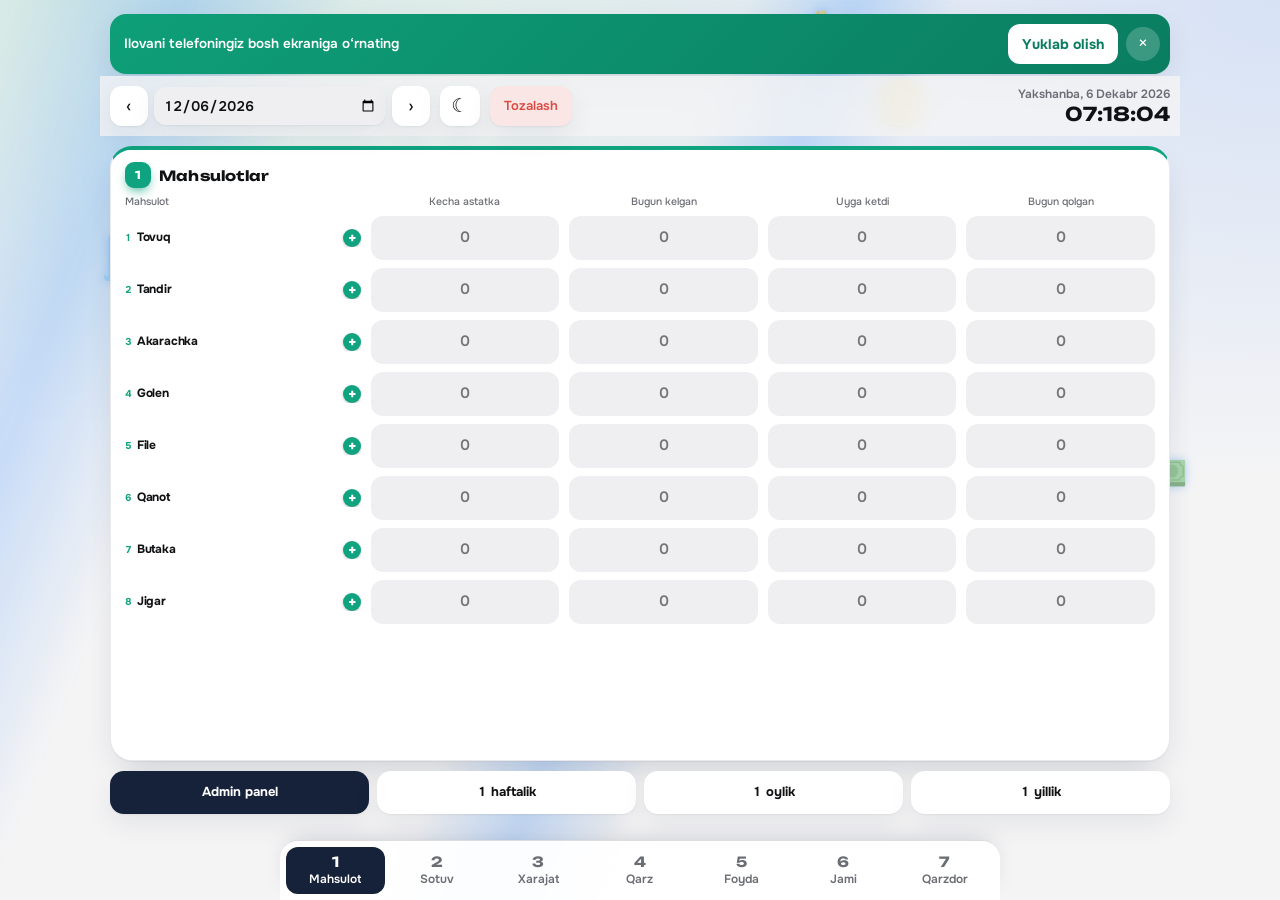
==== index.html @ bcc5ffeb "Add files via upload" ====
<!DOCTYPE html>
<html lang="uz">
<head>
<meta charset="utf-8">
<meta name="viewport" content="width=device-width, initial-scale=1, viewport-fit=cover">
<title>Go‘sht hisobi</title>
<link rel="manifest" href="manifest.webmanifest"><meta name="theme-color" content="#10a37f"><link rel="apple-touch-icon" href="icons/apple-touch-icon.png"><meta name="apple-mobile-web-app-capable" content="yes"><meta name="mobile-web-app-capable" content="yes"><meta name="apple-mobile-web-app-title" content="Go‘sht hisobi">
<link href="https://fonts.googleapis.com/css2?family=Onest:wght@400;500;700&family=Unbounded:wght@500;700&display=swap" rel="stylesheet">
<link rel="stylesheet" href="style.css">
</head>
<body>
<div class="bgfx" id="bgfx" aria-hidden="true"></div>
<div class="app">
  <div class="inst" id="inst" hidden><span>Ilovani telefoningiz bosh ekraniga o‘rnating</span><button class="ib" data-act="install">Yuklab olish</button><button class="ix" data-act="instX" aria-label="Yopish">×</button></div>
  <header class="bar">
    <div class="dn"><button data-act="nav" data-n="-1" aria-label="Oldingi kun">‹</button><input type="date" id="dt"><button data-act="nav" data-n="1" aria-label="Keyingi kun">›</button></div>
    <button class="thm" id="thm" data-act="themeT" aria-label="Oq / qora rang">☾</button>
    <button class="clr" data-act="clr">Tozalash</button>
    <div class="clk"><b id="clkD"></b><span id="clkT"></span></div>
    
  </header>

  <section class="row r1" data-s="1"><div class="rh"><i>1</i><h2 data-tk="r1">Mahsulotlar</h2></div><div class="tb" id="t1"></div></section>
  <section class="row r2" data-s="2"><div class="rh"><i>2</i><h2 data-tk="r2">Sotuv hisobi</h2><span class="sp"></span><span class="rt" id="tRev"></span></div><div class="tb" id="t2"></div></section>
  <section class="row r3" data-s="3"><div class="rh"><i>3</i><h2 data-tk="r3">Xarajatlar</h2><span class="sp"></span><span class="rt" id="tExp"></span><button class="lst" data-act="listExp" id="lExp"></button></div>
    <div class="fl"><input id="en" placeholder="Xarajat turi" autocomplete="off"><input id="ea" inputmode="decimal" placeholder="Summa"><button class="add" data-act="addExp" aria-label="Qo‘shish">+</button></div></section>
  <section class="row r4" data-s="4"><div class="rh"><i>4</i><h2 data-tk="r4">Qarzlar</h2><span class="sp"></span><span class="rt" id="tDebt"></span><button class="lst" data-act="listDebt" id="lDebt"></button></div>
    <div class="fl fl4"><input id="qn" placeholder="Qarz egasi" autocomplete="off"><input id="qp" inputmode="tel" placeholder="Telefon" autocomplete="off"><input id="qa" inputmode="decimal" placeholder="Summa"><button class="add" data-act="addDebt" aria-label="Qo‘shish">+</button></div>
    <div class="jq"><span>Jami qarz</span><b id="hDebt">0</b></div></section>

  <section class="row r5b" data-s="5"><div class="rh"><i>5</i><h2 data-tk="r5">Foyda hisobi</h2></div><div class="tb" id="t5"></div></section>
  <section class="row r5" data-s="6">
    <div class="rh"><i>6</i><h2 data-tk="r6">Jami hisob</h2><span class="sp"></span><button class="gal" data-act="gal" id="gal">Galereyaga saqlash</button></div>
    <div class="eq">
      <div class="sc"><small>Xarajat (3)</small><b id="fExp"></b></div><i>=</i>
      <div class="sc"><small>Jami chiqim</small><b id="fOut"></b></div>
    </div>
    <div class="eq eb">
      <div class="sc"><small>Chiqim</small><b id="fOut2"></b></div><i>−</i>
      <div class="sc"><small>Tushum (2)</small><b id="fRev"></b></div><i>=</i>
      <div class="sc res" id="fRes"><small id="fFl">FOYDA</small><b id="fF"></b></div>
    </div>
    <div class="n5"><span>Foyda hisobi (5-qator)</span><b id="fP5"></b></div>
    <div class="ext" id="fExt"></div>
  </section>
  <section class="row r7" data-s="7"><div class="rh"><i>7</i><h2 data-tk="r7">Barcha qarzdorlar</h2><span class="sp"></span><span class="rt" id="tD7"></span></div><div class="d7" id="d7"></div></section>
  <nav class="nav4">
    <button data-act="pg" data-k="admin">Admin panel</button>
    <button data-act="pg" data-k="week">1 haftalik</button>
    <button data-act="pg" data-k="month">1 oylik</button>
    <button data-act="pg" data-k="year">1 yillik</button>
  </nav>
</div>

<div class="pg" id="pg" hidden><div class="pgh"><b id="pgT"></b><button data-act="pgx" aria-label="Yopish">×</button></div><div id="pgB"></div></div>
<div class="ov" id="ov" hidden><div class="sheet"><div class="sh"><b id="shT"></b><button data-act="close" aria-label="Yopish">×</button></div><div id="shB"></div></div></div>
<nav class="stabs" id="stabs" aria-label="Sahifalar"><button data-act="st" data-i="1"><b>1</b><span>Mahsulot</span></button><button data-act="st" data-i="2"><b>2</b><span>Sotuv</span></button><button data-act="st" data-i="3"><b>3</b><span>Xarajat</span></button><button data-act="st" data-i="4"><b>4</b><span>Qarz</span></button><button data-act="st" data-i="5"><b>5</b><span>Foyda</span></button><button data-act="st" data-i="6"><b>6</b><span>Jami</span></button><button data-act="st" data-i="7"><b>7</b><span>Qarzdor</span></button></nav>
<script src="app.js"></script>
</body>
</html>
---- style.css ----
:root{--bg:#e9eef6;--surface:#fff;--ink:#14203a;--mute:#6b7893;--line:#cfd7e6;--chip:#eef2f9;--bad:#dc4b43;--hero:#16213a;--sh:0 1px 2px rgba(20,32,58,.06),0 10px 28px rgba(20,32,58,.07);
box-sizing:border-box;padding-top:env(safe-area-inset-top,0px);padding-bottom:env(safe-area-inset-bottom,0px)}
@media (prefers-color-scheme:dark){:root:not([data-theme="light"]){--bg:#0b101b;--surface:#151c2c;--ink:#eaf0ff;--mute:#8f9bb5;--line:#34415a;--chip:#1c2538;--bad:#ff8a80;--hero:#1d2a4a;--sh:0 10px 28px rgba(0,0,0,.4);color-scheme:dark}}
:root[data-theme="dark"]{--bg:#0b101b;--surface:#151c2c;--ink:#eaf0ff;--mute:#8f9bb5;--line:#34415a;--chip:#1c2538;--bad:#ff8a80;--hero:#1d2a4a;--sh:0 10px 28px rgba(0,0,0,.4);color-scheme:dark}
*{box-sizing:border-box}
html,body{margin:0}
body{background:var(--bg);color:var(--ink);font:14px/1.3 Onest,system-ui,-apple-system,"Segoe UI",sans-serif}
.app{min-height:calc(100dvh - env(safe-area-inset-top,0px) - env(safe-area-inset-bottom,0px));max-width:1100px;margin:0 auto;padding:8px 10px;display:flex;flex-direction:column;gap:22px}
button{font:inherit;cursor:pointer}
input{font:inherit;color:var(--ink);background:var(--surface);border:1.5px solid var(--line);border-radius:10px;min-width:0;width:100%;padding:0 8px;height:38px}
input:focus{outline:0;border-color:var(--c,#10a37f);box-shadow:0 0 0 3px color-mix(in srgb,var(--c,#10a37f) 25%,transparent)}
button:focus-visible{outline:2px solid #10a37f;outline-offset:2px}
.bar{flex:none;display:flex;justify-content:space-between;align-items:center;gap:10px}
.dn{display:flex;gap:6px;align-items:center;flex:1;max-width:320px}
.dn button{width:38px;height:38px;border:0;border-radius:10px;background:var(--surface);color:var(--ink);font-size:19px;box-shadow:var(--sh);flex-shrink:0}
.dn input{height:38px;box-shadow:var(--sh);border-color:transparent;font-weight:600}
.debt{text-align:right;line-height:1.15}
.debt small{display:block;color:var(--mute);font-size:11px}
.debt b{font:700 15px Unbounded,Onest,sans-serif;color:#d98a06}
.row{background:var(--surface);border-radius:16px;box-shadow:var(--sh);padding:9px 12px 12px;display:flex;flex-direction:column;border-top:3px solid var(--c)}
.r1{--c:#10a37f;flex:8 1 0}.r2{--c:#3b82f6;flex:8 1 0}.r3{--c:#f59e0b;flex:none}.r4{--c:#8b5cf6;flex:none}
.rh{display:flex;align-items:center;gap:8px;margin-bottom:8px;min-height:24px}
.rh i{width:22px;height:22px;border-radius:50%;background:var(--c);color:#fff;display:grid;place-items:center;font:700 11px Unbounded,sans-serif;font-style:normal;flex-shrink:0}
.rh h2{font:700 13.5px Unbounded,Onest,sans-serif;margin:0}
.sp{flex:1}
.rt{font:700 14px Unbounded,Onest,sans-serif}
.lst{border:0;background:var(--chip);color:var(--ink);border-radius:99px;padding:5px 11px;font-size:12px;font-weight:500}
.tb{flex:1;display:flex;flex-direction:column;gap:8px}
.th,.tr{display:grid;gap:10px;align-items:center}
.t1 .th,.t1 .tr{grid-template-columns:minmax(66px,1.1fr) repeat(4,1fr)}
.t2 .th,.t2 .tr{grid-template-columns:minmax(66px,1.1fr) 1fr 1.1fr 1.5fr}
.th{font-size:10.5px;color:var(--mute);text-align:center;line-height:1.1;flex:none;font-weight:500}
.th span:first-child{text-align:left}
.tr{flex:1 1 0;min-height:30px}
.tr input{height:100%;max-height:46px;text-align:center;font-size:15px;font-weight:600;padding:0 4px}
.nm{font-weight:700;font-size:13.5px;white-space:nowrap;overflow:hidden;text-overflow:ellipsis}
.nm em{font-style:normal;color:var(--c);margin-right:4px}
.sd,.sm{height:100%;max-height:46px;display:flex;align-items:center;justify-content:center;font-weight:700;border-radius:10px;border:1.5px solid var(--line);background:var(--chip);font-size:14.5px;white-space:nowrap;padding:0 4px}
.sm{background:color-mix(in srgb,var(--c) 12%,var(--surface));border-color:color-mix(in srgb,var(--c) 40%,var(--line));justify-content:flex-end;padding:0 10px}
.neg{color:var(--bad)}
.fl{display:grid;grid-template-columns:1.3fr 1fr 44px;gap:10px}
.add{border:0;border-radius:10px;background:var(--c);color:#fff;font:700 22px/1 Onest,sans-serif;height:38px}
.sum{flex:none;background:var(--hero);color:#fff;border-radius:16px;padding:9px 12px;box-shadow:var(--sh)}
.eq{display:grid;grid-template-columns:1fr auto 1fr auto 1fr auto 1.5fr;align-items:center;gap:6px}
.eq i{font-style:normal;opacity:.55;font-size:17px}
.sc{min-width:0}
.sc small{display:block;font-size:10.5px;opacity:.75;white-space:nowrap}
.sc b{display:block;font:700 clamp(11px,3.1vw,16px) Unbounded,Onest,sans-serif;white-space:nowrap;overflow:hidden;text-overflow:ellipsis}
.sc.res{text-align:right}
.sc.res b{color:#5eead4;font-size:clamp(14px,4.2vw,22px)}
.sc.res.neg b{color:#ffa39b}
.ext{margin-top:5px;padding-top:5px;border-top:1px solid rgba(255,255,255,.16);display:flex;justify-content:space-between;gap:8px;font-size:11.5px;opacity:.9;white-space:nowrap;overflow:hidden}
.ext b.neg{color:#ffa39b}.ext b{color:#5eead4}
.ov{position:fixed;inset:0;background:rgba(10,15,30,.55);display:flex;align-items:flex-end;justify-content:center;z-index:10}
.ov[hidden]{display:none}
.sheet{background:var(--surface);width:100%;max-width:560px;border-radius:20px 20px 0 0;padding:14px 16px calc(14px + env(safe-area-inset-bottom,0px));max-height:70dvh;display:flex;flex-direction:column}
.sh{display:flex;justify-content:space-between;align-items:center;margin-bottom:6px}
.sh b{font:700 15px Unbounded,Onest,sans-serif}
.sh button{border:0;background:var(--chip);color:var(--ink);width:34px;height:34px;border-radius:50%;font-size:18px}
#shB{overflow-y:auto}
.li{display:flex;justify-content:space-between;align-items:center;gap:8px;padding:10px 0;border-top:1px solid var(--line)}
.li:first-child{border-top:0}
.li small{display:block;color:var(--mute);font-size:12px}
.li .b{display:flex;gap:6px;align-items:center}
.li .b b{font-size:14px}
.li .paid{text-decoration:line-through;color:var(--mute)}
.li button{border:0;background:var(--chip);color:var(--ink);border-radius:99px;padding:6px 11px;font-size:12.5px}
.li .del{color:var(--bad)}
.empty{color:var(--mute);text-align:center;padding:18px}
@media (max-width:420px){.th{font-size:9.5px}.nm{font-size:12.5px}.tr input{font-size:14px}.sd,.sm{font-size:13px}}

.eq{grid-template-columns:1fr auto 1fr auto 1fr}
.res2{display:grid;grid-template-columns:1fr 1fr;gap:10px;margin-top:9px}
.fb,.zb{border-radius:12px;padding:8px 12px;min-width:0}
.fb{background:rgba(94,234,212,.16)}.zb{background:rgba(255,138,128,.18)}
.fb small,.zb small{display:block;font-size:10.5px;font-weight:700;letter-spacing:.4px;white-space:nowrap}
.fb small,.fb b{color:#5eead4}.zb small,.zb b{color:#ffa39b}
.fb b,.zb b{display:block;font:700 clamp(16px,5vw,24px) Unbounded,Onest,sans-serif;white-space:nowrap;overflow:hidden;text-overflow:ellipsis}
.ext{display:grid;grid-template-columns:.8fr 1fr 1fr 1fr;gap:3px 8px;font-size:11.5px;align-items:center}
.ext em{font-style:normal;opacity:.6;text-align:right;font-size:10.5px}
.ext b{text-align:right;font-weight:700;overflow:hidden;text-overflow:ellipsis}
.ext b.g{color:#5eead4}.ext b.r{color:#ffa39b}
.ext{grid-template-columns:.8fr 1fr 1fr 1fr 1fr;gap:3px 6px}.ext .p{text-align:right;opacity:.9;overflow:hidden;text-overflow:ellipsis}

.r5{--c:#ec4899;flex:none;background:var(--hero);color:#fff}
.r5 .rh h2{color:#fff}
.eb{margin-top:12px;padding-top:12px;border-top:1px solid rgba(255,255,255,.16)}
.r5 .sc.res b{font-size:clamp(17px,5.4vw,28px)}
.ext{grid-template-columns:.8fr 1fr 1fr 1fr;margin-top:12px}
.gal{border:0;background:#5eead4;color:#06261d;border-radius:99px;padding:8px 14px;font-weight:700;font-size:13px}.gal:disabled{opacity:.6}
.clr{border:0;background:var(--surface);color:var(--bad);border-radius:10px;padding:0 12px;height:38px;font-weight:700;font-size:13px;box-shadow:var(--sh);white-space:nowrap}.clr.sure{background:var(--bad);color:#fff}
.r5b{--c:#06b6d4;flex:8 1 0}
.n5{margin-top:12px;padding-top:12px;border-top:1px solid rgba(255,255,255,.16);display:flex;justify-content:space-between;align-items:center;gap:8px;font-size:13px}.n5 b{color:#5eead4;font:700 15px Unbounded,Onest,sans-serif}

.nav4{flex:none;display:grid;grid-template-columns:repeat(4,1fr);gap:8px}
.nav4 button{border:0;border-radius:14px;padding:13px 4px;background:var(--surface);color:var(--ink);box-shadow:var(--sh);font-weight:700;font-size:13px}
.nav4 button:first-child{background:var(--hero);color:#fff}
.pg{position:fixed;inset:0;background:var(--bg);z-index:20;display:flex;flex-direction:column;padding-top:env(safe-area-inset-top,0px)}
.pg[hidden]{display:none}
.pgh{display:flex;justify-content:space-between;align-items:center;gap:10px;padding:12px 14px;max-width:760px;width:100%;margin:0 auto}
.pgh b{font:700 17px Unbounded,Onest,sans-serif}
.pgh button{border:0;background:var(--surface);color:var(--ink);width:40px;height:40px;border-radius:50%;font-size:20px;box-shadow:var(--sh)}
#pgB{flex:1;overflow-y:auto;padding:0 14px calc(28px + env(safe-area-inset-bottom,0px));max-width:760px;width:100%;margin:0 auto}
.rg{color:var(--mute);margin:0 2px 10px;font-size:13.5px}
.cards{display:grid;grid-template-columns:1fr 1fr;gap:10px;margin-bottom:12px}
.cd{background:var(--surface);border-radius:16px;padding:12px;box-shadow:var(--sh);min-width:0}
.cd small{display:block;color:var(--mute);font-size:12px}
.cd b{font:700 15px Unbounded,Onest,sans-serif;word-break:break-word}
.cd.big{grid-column:1/-1;background:var(--hero);color:#fff}
.cd.big small{color:#c9d3ea}.cd.big b{color:#5eead4;font-size:clamp(22px,7vw,30px)}
.rpt{background:var(--surface);border-radius:16px;box-shadow:var(--sh);padding:6px 12px}
.rr{display:grid;grid-template-columns:.9fr 1.1fr 1.1fr 1.1fr 1.2fr;gap:6px;padding:10px 0;border-top:1px solid var(--line);font-size:12.5px;text-align:right;align-items:center}
.rr:first-child{border-top:0}.rr span:first-child{text-align:left;font-weight:700}
.rr.h{color:var(--mute);font-size:11px}.rr.tl{font-weight:700;background:var(--chip);margin:0 -12px;padding:10px 12px;border-radius:0 0 16px 16px}
.rr b{color:#0f9b78}
.ad{background:var(--surface);border-radius:16px;padding:14px;box-shadow:var(--sh);margin-bottom:14px}
.ad h3{font:700 14px Unbounded,Onest,sans-serif;margin:0 0 10px}
.ad label{display:block;font-size:12px;color:var(--mute);margin:0 0 3px}
.ar{display:grid;grid-template-columns:1fr auto;gap:8px;margin-bottom:8px}
.abtn{border:0;border-radius:10px;padding:0 14px;height:38px;background:var(--chip);color:var(--ink);font-weight:600}
.abtn.red{color:var(--bad)}.abtn.sure{background:var(--bad);color:#fff}
.themes{display:grid;grid-template-columns:repeat(3,1fr);gap:8px}.themes .abtn.on{background:#10a37f;color:#fff}

:root{--s:1}
.app{min-height:calc((100dvh - env(safe-area-inset-top,0px) - env(safe-area-inset-bottom,0px)) / var(--s));width:min(calc(100% / var(--s)),1100px);max-width:none;margin:0 0 0 max(0px,calc((100% - var(--s) * 1100px) / 2));transform:scale(var(--s));transform-origin:0 0}
.tr{min-height:26px}
.sheet{zoom:var(--s)}
.pg.rep #pgB{zoom:var(--s)}
input[type=range]{padding:0;border:0;background:none;height:30px;accent-color:#10a37f}

.t1 .th,.t1 .tr{grid-template-columns:minmax(54px,1.1fr) repeat(4,minmax(46px,1fr))}
.t2 .th,.t2 .tr{grid-template-columns:minmax(54px,1.1fr) minmax(44px,1fr) minmax(52px,1.1fr) minmax(60px,1.5fr)}
.fl{grid-template-columns:minmax(80px,1.3fr) minmax(70px,1fr) 44px}
.stabs{display:none;flex:none;gap:6px}
.stabs button{flex:1;border:0;border-radius:10px;padding:9px 0;background:var(--surface);color:var(--ink);font-weight:700;box-shadow:var(--sh)}
.stabs button.on{background:var(--hero);color:#fff}
.app.tabs{gap:10px}
.app.tabs .stabs{display:flex}
.app.tabs .row{display:none}
.app.tabs .row.on{display:flex;flex:1 1 auto}

.fl4{grid-template-columns:minmax(60px,1.2fr) minmax(76px,1.2fr) minmax(60px,1fr) 40px}
.la{display:flex;gap:8px}
.lb{flex:1;text-align:center;text-decoration:none;border-radius:99px;padding:8px 10px;font-size:13px;font-weight:700;background:var(--chip);color:var(--ink);border:0}
.lb.sms{background:#10a37f;color:#fff}.lb.tg{background:#229ed9;color:#fff}
.jq{display:flex;justify-content:space-between;align-items:center;gap:8px;margin-top:8px;padding:8px 12px;border-radius:10px;background:color-mix(in srgb,var(--c) 12%,var(--surface))}.jq span{color:var(--mute);font-size:13px;font-weight:600}.jq b{font:700 15px Unbounded,Onest,sans-serif;color:#d98a06}

.bgfx{position:fixed;inset:0;overflow:hidden;pointer-events:none;z-index:0}
.bgfx span{position:absolute;opacity:.15;filter:saturate(.55);line-height:1;animation:drift var(--d) ease-in-out infinite alternate;will-change:transform;user-select:none}
@keyframes drift{from{transform:translate(0,0) rotate(var(--r0))}to{transform:translate(var(--dx),var(--dy)) rotate(var(--r1))}}
.app{position:relative;z-index:1}
@media (prefers-reduced-motion:reduce){.bgfx span{animation:none}}

.bgfx span{opacity:.92;filter:drop-shadow(0 0 6px rgba(70,150,255,.95)) drop-shadow(0 0 14px rgba(70,150,255,.55))}
.bgfx span::before{content:"";position:absolute;left:50%;top:50%;width:3em;height:3em;margin:-1.5em 0 0 -1.5em;z-index:-1;border-radius:50%;background:repeating-conic-gradient(from 0deg,rgba(80,160,255,.6) 0 6deg,transparent 6deg 24deg);-webkit-mask:radial-gradient(circle,transparent 16%,#000 30%,transparent 72%);mask:radial-gradient(circle,transparent 16%,#000 30%,transparent 72%);animation:rays 9s linear infinite,pulse 2.2s ease-in-out infinite alternate}
@keyframes rays{to{transform:rotate(360deg)}}
@keyframes pulse{from{opacity:.3}to{opacity:1}}
@media (prefers-reduced-motion:reduce){.bgfx span::before{animation:none}}

:root{--g1:#e8f0ff;--g2:#d4e5ff;--g3:#eef6ff}
@media (prefers-color-scheme:dark){:root:not([data-theme="light"]){--g1:#0b1220;--g2:#102445;--g3:#0c1a33}}
:root[data-theme="dark"]{--g1:#0b1220;--g2:#102445;--g3:#0c1a33}
body{background:linear-gradient(120deg,var(--g1),var(--g2),var(--g3),var(--g2),var(--g1));background-size:300% 300%;background-attachment:fixed;animation:bgmove 20s ease-in-out infinite}
@keyframes bgmove{0%{background-position:0% 50%}50%{background-position:100% 50%}100%{background-position:0% 50%}}
.bgfx::before,.bgfx::after{content:"";position:absolute;top:-30%;height:160%;width:24vw;background:linear-gradient(90deg,transparent,rgba(70,150,255,.26),transparent);filter:blur(6px);transform:rotate(22deg);animation:sweep 16s ease-in-out infinite alternate}
.bgfx::before{left:-12%}
.bgfx::after{left:45%;width:15vw;animation-duration:24s;animation-delay:-9s}
@keyframes sweep{from{transform:translateX(-8vw) rotate(22deg)}to{transform:translateX(62vw) rotate(22deg)}}
.bgfx span{opacity:.55;filter:drop-shadow(0 0 5px rgba(70,150,255,.7))}
.bgfx span::before{display:none}
.bgfx span:nth-child(n+10){display:none}
@media (prefers-reduced-motion:reduce){body,.bgfx::before,.bgfx::after{animation:none}}

.tb>div{flex:1 1 auto;display:flex;flex-direction:column;gap:8px;min-height:0}
.tb .th{flex:none}
.tr{flex:1 1 0;min-height:26px;max-height:96px;align-items:stretch}
.tr input{height:auto;max-height:none}
.tr .sd,.tr .sm{height:auto;max-height:none}
.tr .nm,.th span:first-child{align-self:center}
.nm{font-size:12px;letter-spacing:-.2px}
.nm em{font-size:10px;margin-right:3px}
.t1 .th,.t1 .tr{grid-template-columns:minmax(76px,1.25fr) repeat(4,minmax(44px,1fr))}
.t2 .th,.t2 .tr{grid-template-columns:minmax(76px,1.25fr) minmax(44px,1fr) minmax(52px,1.1fr) minmax(64px,1.5fr)}

.r7{--c:#f97316;flex:4 1 0;min-height:150px}
.d7{flex:1 1 0;min-height:60px;overflow-y:auto;-webkit-overflow-scrolling:touch}
.dg{font-size:11.5px;font-weight:700;color:var(--mute);margin:6px 2px 4px}
.dr{display:flex;align-items:center;gap:6px;padding:8px 10px;border-radius:12px;background:var(--chip);margin-bottom:6px}
.dr .n{flex:1;min-width:0;font-weight:700;white-space:nowrap;overflow:hidden;text-overflow:ellipsis}
.dr .n small{display:block;color:var(--mute);font-weight:400;font-size:11px}
.dr .a{font:700 12.5px Unbounded,Onest,sans-serif;color:#d97706;white-space:nowrap}
.pl{border:0;border-radius:99px;padding:6px 10px;font-size:12px;font-weight:700;background:var(--surface);color:var(--ink);text-decoration:none;box-shadow:0 1px 2px rgba(20,32,58,.15);white-space:nowrap}
button.pl{background:#10a37f;color:#fff}
.nm{white-space:normal;line-height:1.1;display:-webkit-box;-webkit-line-clamp:2;-webkit-box-orient:vertical;overflow:hidden}

.ei{border:1px solid var(--line);background:var(--surface);color:var(--ink);border-radius:8px;padding:6px 8px;font:inherit;font-size:13px;width:100%;min-width:0;box-sizing:border-box;margin-bottom:3px}
.ei.am{width:96px;text-align:right;font-weight:700;margin:0}
.pc{background:var(--chip);border-radius:12px;padding:8px 10px;margin-bottom:8px}
.pt1{display:flex;align-items:center;gap:8px}.pt1 .n{flex:1;min-width:0;font-weight:700}.pt1 .n small{display:block;color:var(--mute);font-weight:400;font-size:11px}
.hl{margin:6px 0}.hr{display:flex;justify-content:space-between;font-size:12px;color:var(--mute);padding:2px 0;border-top:1px dashed var(--line)}.hr.mn b{color:#10a37f}.hr.pp b{color:#d97706}
.pa{display:flex;gap:6px;align-items:center;flex-wrap:wrap}.pa .ei{width:90px;margin:0}
button.pl.lend{background:#f97316}

.nmx{display:flex;align-items:center;gap:2px}.nmx .nt{flex:1;min-width:0;overflow:hidden;text-overflow:ellipsis}
.pad{flex:none;width:20px;height:20px;border-radius:50%;border:0;background:var(--c);color:#fff;font-size:15px;font-weight:800;line-height:1;padding:0;cursor:pointer}

.pad{width:18px;height:18px;font-size:14px;box-shadow:0 1px 3px rgba(0,0,0,.25);transition:transform .1s}
.pad:active{transform:scale(.88)}
.pad.pmn{background:#ef4444}.pad.pmn.sure{background:#b91c1c}

.ext{font-size:13px}.ext>span:not(.p){font-weight:700}
.ext em{font-size:11px;opacity:.8}
.ext b.fy{color:#4ade80}.ext b.zr{color:#f87171}.ext b.rx{color:#fbbf24}

/* ===== Zamonaviy ko'rinish ===== */
body{background:radial-gradient(900px 500px at 8% -8%,color-mix(in srgb,#10a37f 16%,transparent),transparent),radial-gradient(800px 480px at 100% 0,color-mix(in srgb,#3b82f6 16%,transparent),transparent),var(--bg);background-attachment:fixed;-webkit-font-smoothing:antialiased;font-variant-numeric:tabular-nums}
.bar{position:sticky;top:0;z-index:5;margin:-8px -10px 0;padding:10px;-webkit-backdrop-filter:blur(14px);backdrop-filter:blur(14px);background:color-mix(in srgb,var(--bg) 80%,transparent);flex-wrap:wrap}
.clk{margin-left:auto;text-align:right;line-height:1.15}.clk b{display:block;font:600 12px Onest,system-ui,sans-serif;color:var(--mute)}.clk span{font:700 19px Unbounded,Onest,sans-serif}
.clr{border:0;border-radius:12px;min-height:40px;padding:0 14px;background:color-mix(in srgb,var(--bad) 14%,var(--surface));color:var(--bad);font-weight:600}
.row{border-radius:22px;border:1px solid color-mix(in srgb,var(--line) 60%,transparent);border-top:4px solid var(--c);padding:12px 14px 14px;box-shadow:0 1px 1px rgba(20,32,58,.04),0 16px 36px -14px rgba(20,32,58,.22)}
.rh i{width:26px;height:26px;border-radius:9px;box-shadow:0 5px 12px -4px var(--c)}
.rh h2{font-size:14px;letter-spacing:.2px}
input{height:42px;border-radius:12px;background:var(--chip);border-color:transparent;transition:background .15s,box-shadow .15s}
input:focus{background:var(--surface)}
.dn button,.lst,.clr,.pl,.add{min-height:40px;border-radius:12px;transition:transform .12s,filter .15s}
.dn button:active,.lst:active,.clr:active,.pl:active,.add:active{transform:scale(.95)}
.gv{color:#8b5cf6;font-weight:600}
@media(max-width:480px){.app{padding:6px 8px;gap:16px}.clk span{font-size:16px}.row{padding:10px 10px 12px}}
@media(min-width:900px){.app{padding:14px 20px;gap:24px}}
@media(prefers-reduced-motion:reduce){*{transition:none!important;animation:none!important}}

/* ===== Qarzdorlar qatori va oynasi ===== */
.prs{display:flex;align-items:center;justify-content:space-between;gap:28px;width:100%;border:0;background:var(--chip);color:var(--ink);border-radius:14px;padding:12px 14px;margin-bottom:8px;min-height:50px;text-align:left}
.prs:active{transform:scale(.99)}
.prn{font-weight:700;font-size:15px;min-width:0;overflow:hidden;text-overflow:ellipsis;white-space:nowrap}
.prs b{font:700 14px Unbounded,Onest,sans-serif;color:#d98a06;white-space:nowrap}
.ptot{text-align:center;margin:4px 0 10px}.ptot small{display:block;color:var(--mute)}.ptot b{font:700 24px Unbounded,Onest,sans-serif;color:#d98a06}
.pph{text-align:center;color:var(--mute);margin:-6px 0 10px}
.pbt{display:grid;grid-template-columns:1fr 1fr;gap:10px;margin:8px 0}
.pbm,.pbk{border:0;border-radius:14px;min-height:50px;font-weight:700;font-size:15px;color:#fff;background:#10a37f}
.pbm.give{background:#d97706}.pbk{background:var(--chip);color:var(--ink)}
.pf label{display:block;font-size:12px;color:var(--mute);margin-bottom:4px}
.pf .ei{width:100%;height:48px;font-size:18px;text-align:center}
.er{color:var(--bad);font-size:12.5px;min-height:16px;margin-top:4px}
.phs{margin-top:6px}

/* ===== Sahifa scrolli va oq/qora rang ===== */
:root{--bg:#f4f4f5;--surface:#fff;--chip:#efeff2;--line:#dcdce1;--ink:#101113;--mute:#6b6d75;color-scheme:light}
@media (prefers-color-scheme:dark){:root:not([data-theme="light"]){--bg:#050505;--surface:#121212;--chip:#1c1c1e;--line:#2c2c2f;--ink:#f5f5f6;--mute:#9b9ca3;--hero:#1c1c1e;color-scheme:dark}}
:root[data-theme="dark"]{--bg:#050505;--surface:#121212;--chip:#1c1c1e;--line:#2c2c2f;--ink:#f5f5f6;--mute:#9b9ca3;--hero:#1c1c1e;color-scheme:dark}
.thm{width:40px;height:40px;border:0;border-radius:12px;background:var(--surface);color:var(--ink);font-size:19px;box-shadow:var(--sh);flex-shrink:0}
body{overflow-x:clip}
.row{min-width:0}
.r1,.r2{flex:none}
.tb{flex:none}
.tr{flex:none;min-height:44px}
.d7{flex:none;min-height:0;overflow:visible}
.ov,.sheet,#shB,#pgB,.pg{overscroll-behavior:contain}
body:has(.ov:not([hidden])),body:has(.pg:not([hidden])){overflow:hidden}

/* ===== O'rnatish ===== */
.inst{display:flex;align-items:center;gap:8px;background:linear-gradient(135deg,#0e9f78,#0a7d60);color:#fff;border-radius:16px;padding:10px 10px 10px 14px;box-shadow:var(--sh)}
.inst[hidden]{display:none}
.inst span{flex:1;font-weight:600;font-size:13.5px;line-height:1.25}
.ib{border:0;border-radius:12px;min-height:40px;padding:0 14px;background:#fff;color:#0a7d60;font-weight:700}
.ix{border:0;background:rgba(255,255,255,.2);color:#fff;width:34px;height:34px;border-radius:50%;font-size:18px}
.ist p{margin:8px 0}.ist .ish{color:var(--mute);font-size:13px}

/* ===== Alohida sahifalar (pastki menyu) ===== */
.stabs{display:grid;grid-template-columns:repeat(7,1fr);gap:3px;position:fixed;left:0;right:0;bottom:0;z-index:5;padding:6px 6px calc(6px + env(safe-area-inset-bottom,0px));background:color-mix(in srgb,var(--surface) 92%,transparent);-webkit-backdrop-filter:blur(14px);backdrop-filter:blur(14px);border-top:1px solid var(--line);box-shadow:0 -8px 24px -12px rgba(20,32,58,.25)}
.stabs button{display:flex;flex-direction:column;align-items:center;gap:2px;min-width:0;padding:6px 0;border:0;border-radius:12px;background:none;box-shadow:none;font-size:10px;font-weight:600;color:var(--mute)}
.stabs b{font:700 14px Unbounded,Onest,sans-serif}
.stabs span{max-width:100%;overflow:hidden;text-overflow:ellipsis;white-space:nowrap}
.stabs button.on{background:var(--hero);color:#fff}
.app.tabs{padding-bottom:calc(86px + env(safe-area-inset-bottom,0px))}
@media(min-width:700px){.stabs{left:50%;right:auto;width:min(100%,720px);transform:translateX(-50%);border-radius:18px 18px 0 0}.stabs button{font-size:12px}}

/* ===== Ilova qotadi, qatorlar ichida scroll ===== */
html,body{height:100%;overflow:hidden;overscroll-behavior:none}
.app.tabs{box-sizing:border-box;height:calc((100dvh - env(safe-area-inset-top,0px)) / var(--s));min-height:0;overflow:hidden}
.app.tabs .row.on{min-height:0;overflow-y:auto;overflow-x:hidden;overscroll-behavior:contain;-webkit-overflow-scrolling:touch;padding-top:0}
.app.tabs .row.on .rh{position:sticky;top:0;z-index:3;background:var(--surface);padding-top:12px;padding-bottom:8px;margin-bottom:0}
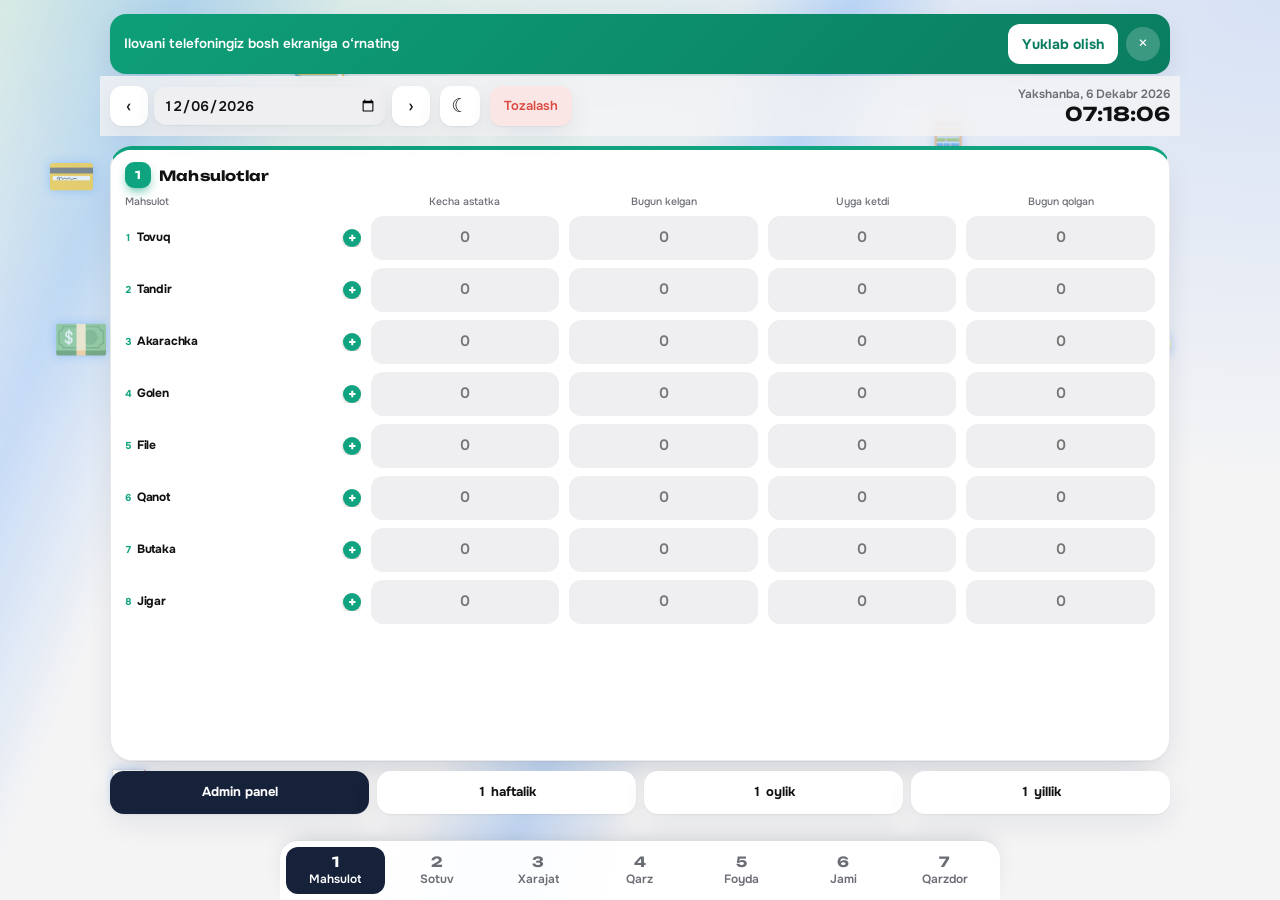
==== commit 9c1ba0a9: "Update index.html" ====
--- a/index.html
+++ b/index.html
@@ -4,6 +4,7 @@
 <meta charset="utf-8">
 <meta name="viewport" content="width=device-width, initial-scale=1, viewport-fit=cover">
 <title>Go‘sht hisobi</title>
+<script src="auth-sync.js"></script>
 <link rel="manifest" href="manifest.webmanifest"><meta name="theme-color" content="#10a37f"><link rel="apple-touch-icon" href="icons/apple-touch-icon.png"><meta name="apple-mobile-web-app-capable" content="yes"><meta name="mobile-web-app-capable" content="yes"><meta name="apple-mobile-web-app-title" content="Go‘sht hisobi">
 <link href="https://fonts.googleapis.com/css2?family=Onest:wght@400;500;700&family=Unbounded:wght@500;700&display=swap" rel="stylesheet">
 <link rel="stylesheet" href="style.css">
@@ -58,3 +59,4 @@
 <script src="app.js"></script>
 </body>
 </html>
+
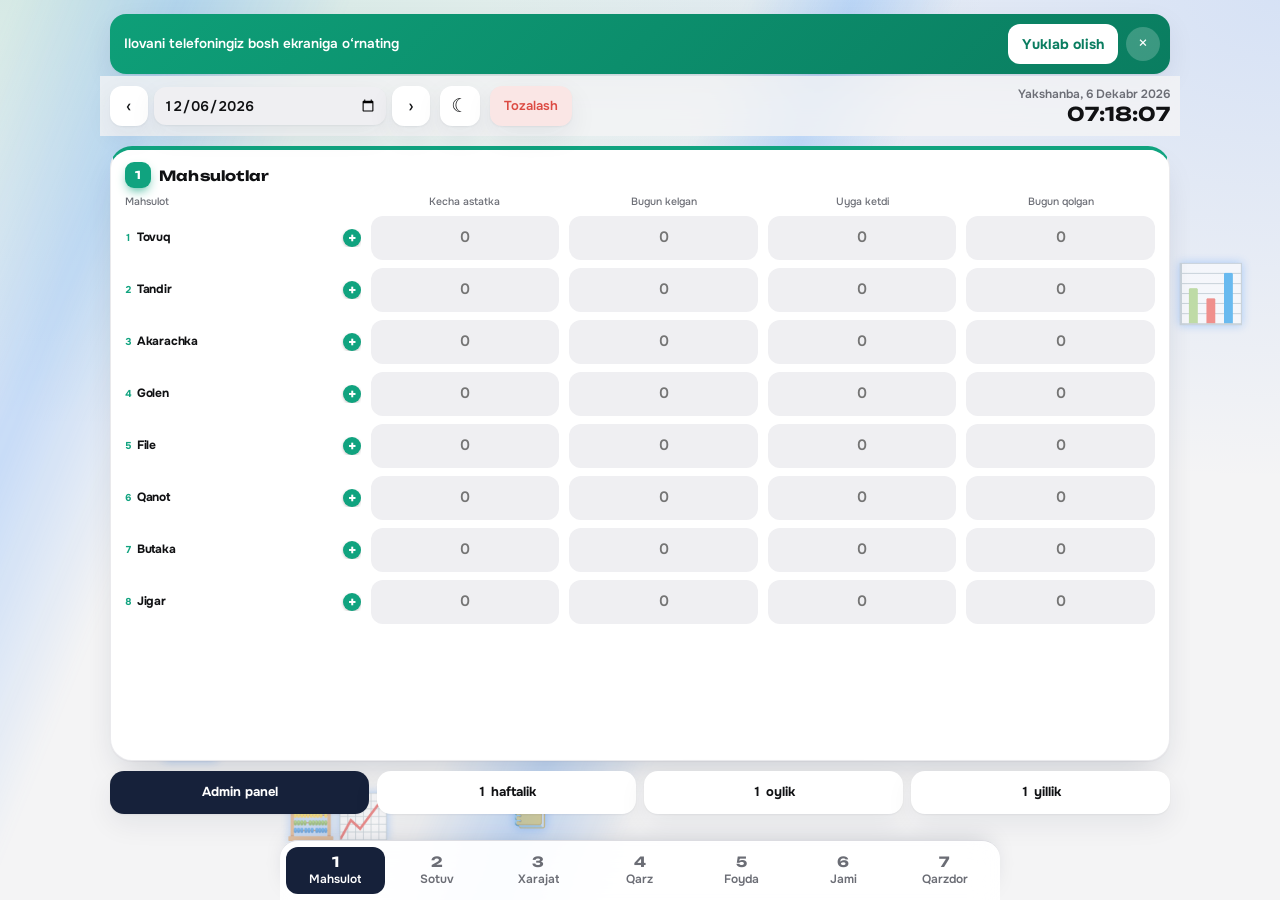
==== commit 0986f7a8: "Update index.html" ====
--- a/index.html
+++ b/index.html
@@ -24,7 +24,7 @@
   <section class="row r1" data-s="1"><div class="rh"><i>1</i><h2 data-tk="r1">Mahsulotlar</h2></div><div class="tb" id="t1"></div></section>
   <section class="row r2" data-s="2"><div class="rh"><i>2</i><h2 data-tk="r2">Sotuv hisobi</h2><span class="sp"></span><span class="rt" id="tRev"></span></div><div class="tb" id="t2"></div></section>
   <section class="row r3" data-s="3"><div class="rh"><i>3</i><h2 data-tk="r3">Xarajatlar</h2><span class="sp"></span><span class="rt" id="tExp"></span><button class="lst" data-act="listExp" id="lExp"></button></div>
-    <div class="fl"><input id="en" placeholder="Xarajat turi" autocomplete="off"><input id="ea" inputmode="decimal" placeholder="Summa"><button class="add" data-act="addExp" aria-label="Qo‘shish">+</button></div></section>
+    <div class="fl"><input id="en" placeholder="Xarajat turi" autocomplete="off"><input id="ea" inputmode="text" placeholder="Summa (100+23)"><button class="add" data-act="addExp" aria-label="Qo‘shish">+</button></div></section>
   <section class="row r4" data-s="4"><div class="rh"><i>4</i><h2 data-tk="r4">Qarzlar</h2><span class="sp"></span><span class="rt" id="tDebt"></span><button class="lst" data-act="listDebt" id="lDebt"></button></div>
     <div class="fl fl4"><input id="qn" placeholder="Qarz egasi" autocomplete="off"><input id="qp" inputmode="tel" placeholder="Telefon" autocomplete="off"><input id="qa" inputmode="decimal" placeholder="Summa"><button class="add" data-act="addDebt" aria-label="Qo‘shish">+</button></div>
     <div class="jq"><span>Jami qarz</span><b id="hDebt">0</b></div></section>
@@ -33,12 +33,13 @@
   <section class="row r5" data-s="6">
     <div class="rh"><i>6</i><h2 data-tk="r6">Jami hisob</h2><span class="sp"></span><button class="gal" data-act="gal" id="gal">Galereyaga saqlash</button></div>
     <div class="eq">
-      <div class="sc"><small>Xarajat (3)</small><b id="fExp"></b></div><i>=</i>
+      <div class="sc"><small>Xarajat (3)</small><b id="fExp"></b></div><i>+</i>
+      <div class="sc"><small>Qarz (4)</small><b id="fDebt"></b></div><i>=</i>
       <div class="sc"><small>Jami chiqim</small><b id="fOut"></b></div>
     </div>
     <div class="eq eb">
-      <div class="sc"><small>Chiqim</small><b id="fOut2"></b></div><i>−</i>
-      <div class="sc"><small>Tushum (2)</small><b id="fRev"></b></div><i>=</i>
+      <div class="sc"><small>Tushum (2)</small><b id="fRev"></b></div><i>−</i>
+      <div class="sc"><small>Chiqim</small><b id="fOut2"></b></div><i>=</i>
       <div class="sc res" id="fRes"><small id="fFl">FOYDA</small><b id="fF"></b></div>
     </div>
     <div class="n5"><span>Foyda hisobi (5-qator)</span><b id="fP5"></b></div>
@@ -59,4 +60,3 @@
 <script src="app.js"></script>
 </body>
 </html>
-
